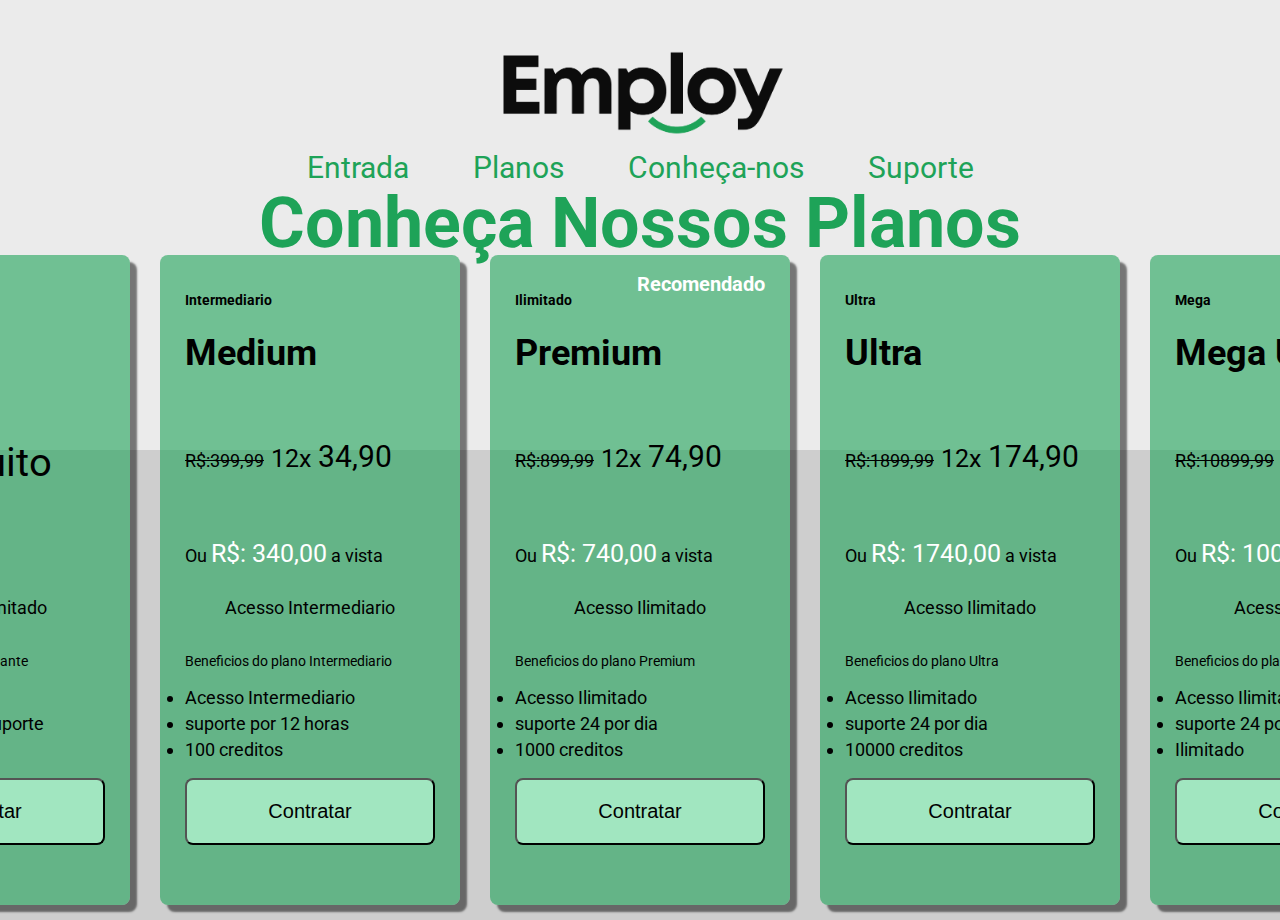
==== index.html @ 59247f31 "v1" ====
<!DOCTYPE html>
<html>

<head>
    <meta charset="UTF-8">
    <title>Employ</title>
    <link rel="stylesheet" href="./estilos/index.css">
    <link rel="stylesheet" href="./estilos/decoroacaoMenu.css">
    <link rel="preconnect" href="https://fonts.googleapis.com">
    <link rel="preconnect" href="https://fonts.gstatic.com" crossorigin>
    <link
        href="https://fonts.googleapis.com/css2?family=Oswald:wght@200..700&family=Roboto:ital,wght@0,100;0,300;0,400;0,500;0,700;0,900;1,100;1,300;1,400;1,500;1,700;1,900&display=swap"
        rel="stylesheet">
</head>

<body>



    <header class="menu">

        <div class="logo">

            <div class="fundoBranco"></div>
            <img class="logo" src="../assets/Employ-logo-cor-fundo-branco.png" alt="Erro">
        </div>
        </div>
        <div class="layerRecursos">
            <div class="recursos">
                <a class="recursosPerfil" href="">Entrada</a>


                <a class="recursosPerfil" incio href="">Planos</a>
                <a class="recursosPerfil" href="">Conheça-nos</a>
                <a class="recursosPerfil" href="">Suporte</a>
                <p>
                <h1 class="textoChamativo">Conheça Nossos Planos</h1>
                </p>
            </div>


    </header>






    <div class="container">
        <span class="TelaPagamento">
            <h3>Título do Card</h3>
            <p>Conteúdo do card aqui...</p>
        </span>

        <div class="card">
            <h2 class="textoCima">Gratis</h2>
            <h1>Standard</h1>

            <div class="labelPreco">
                <p class="valor">Gratuito</p>
            </div>
            <p class="texto1">
                Acesso Limitado
            </p>


            <p class="textoBeneficios">Beneficios do plano inciante</p>
            <ul class="listaVantagens">
                <li>Acesso Limitado</li>
                <li>Sem Acesso ao suporte</li>
                <li>0 creditos</li>
            </ul>
            <button class="botaoAssinar">Contratar</button>
        </div>

        <div class="card">
            <h2 class="textoCima">Intermediario</h2>

            <h1>Medium</h1>
            <div class="labelPreco">
                <p class="valorComPreco">
                    <s class="antigoValor">R$:399,99</s>
                    <span class="parcela">12x</span> 34,90
                </p>
                <p class="desconAvista">
                    Ou <span class="valorDescontoAvista">R$: 340,00</span> a vista
                </p>
            </div>

            <p class="texto1">Acesso Intermediario</p>

            <p class="textoBeneficios">Beneficios do plano Intermediario</p>
            <ul class="listaVantagens">
                <li>Acesso Intermediario</li>
                <li>suporte por 12 horas</li>
                <li>100 creditos</li>


            </ul>
            <button class="botaoAssinar">Contratar</button>
        </div>
        <div class="card">
            <h2 class="textoCima">Ilimitado <span class="textoCimaDesconto">Recomendado</span></h2>
            <h1 class="premium">Premium </h1>
            <div class="labelPreco">
                <p class="valorComPreco">
                    <s class="antigoValor">R$:899,99</s>
                    <span class="parcela">12x</span> 74,90
                </p>
                <p class="desconAvista">
                    Ou <span class="valorDescontoAvista">R$: 740,00</span> a vista
                </p>
            </div>

            <p class="texto1">Acesso Ilimitado</p>

            <p class="textoBeneficios">Beneficios do plano Premium</p>
            <ul class="listaVantagens">
                <li>Acesso Ilimitado</li>
                <li>suporte 24 por dia</li>
                <li>1000 creditos</li>


            </ul>
            <button class="botaoAssinar">Contratar</button>
        </div>

        <div class="card">
            <h2 class="textoCima">Ultra</h2>

            <h1>Ultra</h1>
            <div class="labelPreco">
                <p class="valorComPreco">
                    <s class="antigoValor">R$:1899,99</s>
                    <span class="parcela">12x</span> 174,90
                </p>
                <p class="desconAvista">
                    Ou <span class="valorDescontoAvista">R$: 1740,00</span> a vista
                </p>
            </div>

            <p class="texto1">Acesso Ilimitado</p>

            <p class="textoBeneficios">Beneficios do plano Ultra</p>
            <ul class="listaVantagens">
                <li>Acesso Ilimitado</li>
                <li>suporte 24 por dia</li>
                <li>10000 creditos</li>


            </ul>
            <button class="botaoAssinar">Contratar</button>
        </div>

        <div class="card">
            <h2 class="textoCima">Mega</h2>

            <h1>Mega Ultra</h1>
            <div class="labelPreco">
                <p class="valorComPreco">
                    <s class="antigoValor">R$:10899,99</s>
                    <span class="parcela">12x</span> 174,90
                </p>
                <p class="desconAvista">
                    Ou <span class="valorDescontoAvista">R$: 10000,00</span> a vista
                </p>
            </div>

            <p class="texto1">Acesso Ilimitado</p>

            <p class="textoBeneficios">Beneficios do plano Super Ultra</p>
            <ul class="listaVantagens">
                <li>Acesso Ilimitado</li>
                <li>suporte 24 por dia</li>
                <li>Ilimitado</li>


            </ul>
            <button class="botaoAssinar">Contratar</button>
        </div>


    </div>

</body>

<script src="/pages/script.js"></script>


</html>
---- estilos/index.css ----
body {

    font-family: "Roboto";
    background-color: #cecece;
    margin: 0;
    height: 100vh;
    display: flex;
    justify-content: center;
    align-items: center;

}



.container {
    margin-top: 260px;
    display: flex;
    flex-direction: row;
    justify-content: center;
    align-items: center;

}

.container>div {
    font-size: 18px;
    background-color: rgb(30, 163, 88, 0.6);
    display: inline-block;
    padding: 25px;
    border-radius: 8px;
    height: 600px;
    width: 250px;
    margin: 15px;
    box-shadow: 7px 7px 2px rgba(0, 0, 0, 0.5);
    z-index: 2;
}

.container>div:hover {
    background-color: rgba(22, 194, 97, 1);
    color: rgb(236, 236, 236);
    padding: 30px;

}

.textoCima {
    font-size: 14px;
    color: black;
}



.texto1 {
    text-align: center;

    border-radius: 5px;
    padding: 15px;
}

.botaoAssinar {
    width: 100%;
    border-radius: 8px;
    background-color: rgb(161, 230, 192);
    padding: 20px 10px;
    left: 70px;
    font-size: 20px;
}

.botaoAssinar:hover {
    background-color: rgb(30, 163, 88, 1);
    color: white;
}

.textoBeneficios {
    margin-top: 20px;
    font-size: 14px;
}

.listaVantagens {
    padding: 0;
    text-align: 400px;
}

.listaVantagens>li {
    margin-bottom: 5px;
}

.linhaAcesso {
    position: relative;
    top: -30px;
}


.labelPreco {

    width: 100%;
    height: 160px;
}

.valorDescontoAvista {
    color: white;
    font-size: 25px;
}

.valorComPreco {
    position: relative;
    top: 35px;
    font-size: 30px;
}

.antigoValor {
    font-size: 18px;
}

.parcela {
    font-size: 25px;
}

.desconAvista {
    margin-top: 100px;
}

.valor {
    position: relative;
    top: 35px;
    margin: 30px;
    font-size: 40px;
    text-align: center;
}



.textoChamativo {
    color: #1EA358;
    position: relative;
    font-size: 70px;
    top: -50px;
}



.layerRecursos {
    text-align: center;
}

.textoCimaDesconto {

    position: relative;
    float: right;
    color: white;
    font-size: 20px;
    top: -20px;
}

.dropdown-content {
    display: none;
    position: relative;
    background-color: #f9f9f9;
    min-width: 160px;
    box-shadow: 0px 8px 16px 0px rgba(0, 0, 0, 0.2);
    z-index: 1;
}

.dropdown-content a {
    color: black;
    padding: 12px 16px;
    text-decoration: none;
    display: block;
}

.dropdown-content a:hover {
    background-color: #f1f1f1;
}

.TelaPagamento {
    display: none;
}
---- estilos/decoroacaoMenu.css ----
.menu {
    position: absolute;
    top: 0;
    left: 0;
    width: 100%;
    background-color: rgb(235, 235, 235);
    height: 450px;
    text-align: center;
}

.recursosPerfil {
    color: #1EA358;
    font-size: 30px;
    text-decoration: none;
    position: relative;
    padding: 30px;
}

.recursosPerfil:hover {
    color: #025a1c;
}



.logo {
    height: 150px;

    position: relative;
    top: 8px;
}
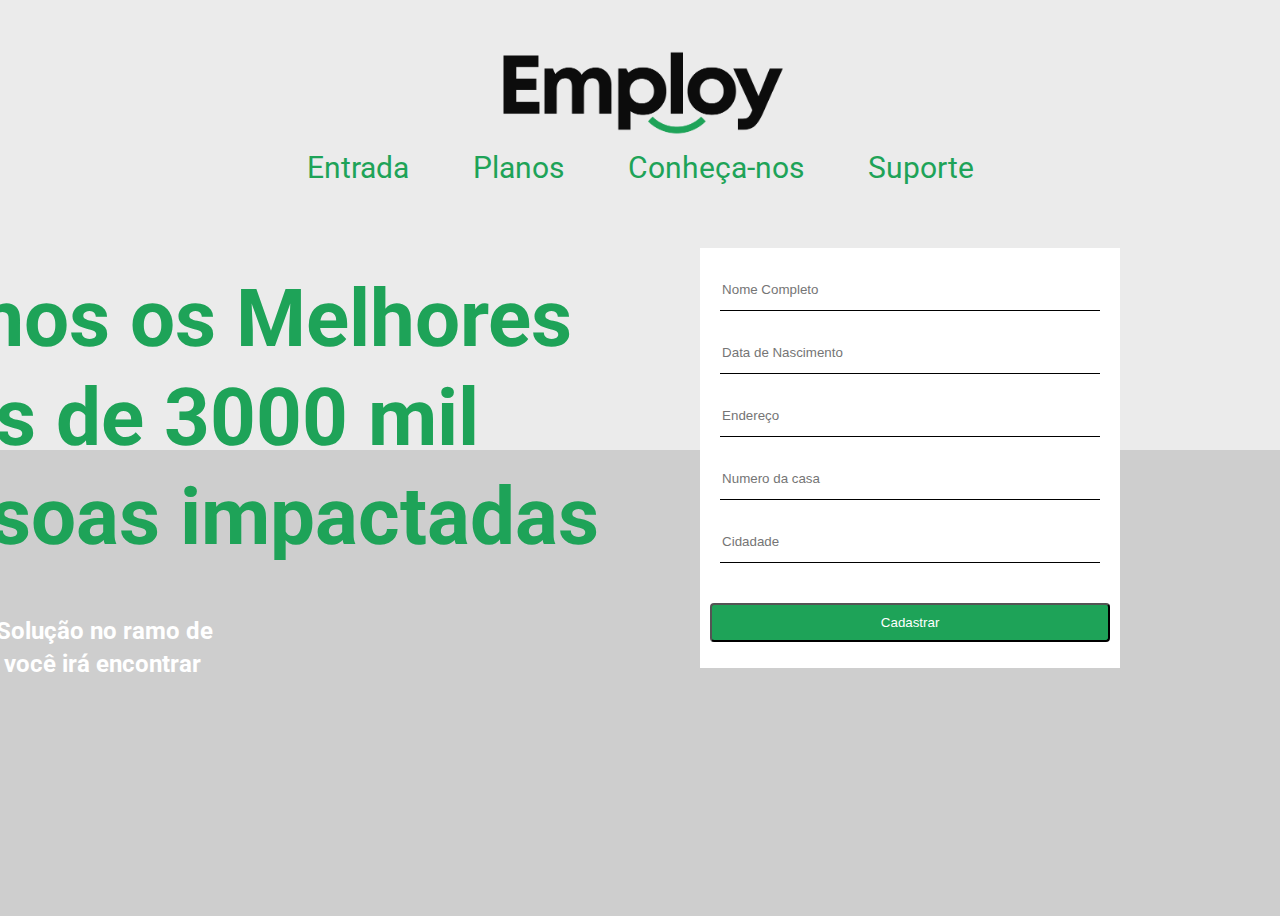
==== commit 7fd9f60b: "fix" ====
--- a/index.html
+++ b/index.html
@@ -1,190 +1,78 @@
 <!DOCTYPE html>
-<html>
+<html lang="en">
 
 <head>
     <meta charset="UTF-8">
-    <title>Employ</title>
-    <link rel="stylesheet" href="./estilos/index.css">
+    <meta name="viewport" content="width=device-width, initial-scale=1.0">
+    <title>Document</title>
     <link rel="stylesheet" href="./estilos/decoroacaoMenu.css">
+    <link rel="stylesheet" href="./estilos/telaEntrada.css">
     <link rel="preconnect" href="https://fonts.googleapis.com">
     <link rel="preconnect" href="https://fonts.gstatic.com" crossorigin>
     <link
         href="https://fonts.googleapis.com/css2?family=Oswald:wght@200..700&family=Roboto:ital,wght@0,100;0,300;0,400;0,500;0,700;0,900;1,100;1,300;1,400;1,500;1,700;1,900&display=swap"
         rel="stylesheet">
+
 </head>
 
 <body>
-
-
 
     <header class="menu">
 
         <div class="logo">
 
             <div class="fundoBranco"></div>
-            <img class="logo" src="../assets/Employ-logo-cor-fundo-branco.png" alt="Erro">
+            <img class="logo" src="./assets/Employ-logo-cor-fundo-branco.png" alt="Erro">
         </div>
         </div>
         <div class="layerRecursos">
             <div class="recursos">
-                <a class="recursosPerfil" href="">Entrada</a>
+                <a class="recursosPerfil" entradaSelf href="">Entrada</a>
+                <a class="recursosPerfil" planosIndex href="">Planos</a>
+                <a class="recursosPerfil" href="">Conheça-nos</a>
+                <a class="recursosPerfil" href="">Suporte</a>
+            </div>
+    </header>
 
 
-                <a class="recursosPerfil" incio href="">Planos</a>
-                <a class="recursosPerfil" href="">Conheça-nos</a>
-                <a class="recursosPerfil" href="">Suporte</a>
-                <p>
-                <h1 class="textoChamativo">Conheça Nossos Planos</h1>
+    <div class="layer">
+
+        <div class="layerPrincipalFoto">
+            <h1 class="textoPrincipal">Somos os Melhores <p>Mais de 3000 mil
+                <p>pessoas impactadas</p>
                 </p>
-            </div>
+            </h1>
 
+            <h2 class="textoSecundario">A princiapal Solução no ramo de<p>serviços que você irá encontrar</p>
+            </h2>
 
-    </header>
+        </div>
+
+        <div class="cadastro">
+            <form action="./pages/telaPlanos.html" class="orgTextInput">
+                <input type="text" class="campoTexto" placeholder="Nome Completo">
+                <input type="text" class="campoTexto" placeholder="Data de Nascimento">
+                <input type="text" class="campoTexto" placeholder="Endereço">
+                <input type="text" class="campoTexto" placeholder="Numero da casa">
+                <input type="text" class="campoTexto" placeholder="Cidadade">
 
 
 
 
 
+                <button class="botaoCadastro">Cadastrar</button>
 
-    <div class="container">
-        <span class="TelaPagamento">
-            <h3>Título do Card</h3>
-            <p>Conteúdo do card aqui...</p>
-        </span>
-
-        <div class="card">
-            <h2 class="textoCima">Gratis</h2>
-            <h1>Standard</h1>
-
-            <div class="labelPreco">
-                <p class="valor">Gratuito</p>
-            </div>
-            <p class="texto1">
-                Acesso Limitado
-            </p>
+            </form>
+        </div>
 
 
-            <p class="textoBeneficios">Beneficios do plano inciante</p>
-            <ul class="listaVantagens">
-                <li>Acesso Limitado</li>
-                <li>Sem Acesso ao suporte</li>
-                <li>0 creditos</li>
-            </ul>
-            <button class="botaoAssinar">Contratar</button>
-        </div>
-
-        <div class="card">
-            <h2 class="textoCima">Intermediario</h2>
-
-            <h1>Medium</h1>
-            <div class="labelPreco">
-                <p class="valorComPreco">
-                    <s class="antigoValor">R$:399,99</s>
-                    <span class="parcela">12x</span> 34,90
-                </p>
-                <p class="desconAvista">
-                    Ou <span class="valorDescontoAvista">R$: 340,00</span> a vista
-                </p>
-            </div>
-
-            <p class="texto1">Acesso Intermediario</p>
-
-            <p class="textoBeneficios">Beneficios do plano Intermediario</p>
-            <ul class="listaVantagens">
-                <li>Acesso Intermediario</li>
-                <li>suporte por 12 horas</li>
-                <li>100 creditos</li>
-
-
-            </ul>
-            <button class="botaoAssinar">Contratar</button>
-        </div>
-        <div class="card">
-            <h2 class="textoCima">Ilimitado <span class="textoCimaDesconto">Recomendado</span></h2>
-            <h1 class="premium">Premium </h1>
-            <div class="labelPreco">
-                <p class="valorComPreco">
-                    <s class="antigoValor">R$:899,99</s>
-                    <span class="parcela">12x</span> 74,90
-                </p>
-                <p class="desconAvista">
-                    Ou <span class="valorDescontoAvista">R$: 740,00</span> a vista
-                </p>
-            </div>
-
-            <p class="texto1">Acesso Ilimitado</p>
-
-            <p class="textoBeneficios">Beneficios do plano Premium</p>
-            <ul class="listaVantagens">
-                <li>Acesso Ilimitado</li>
-                <li>suporte 24 por dia</li>
-                <li>1000 creditos</li>
-
-
-            </ul>
-            <button class="botaoAssinar">Contratar</button>
-        </div>
-
-        <div class="card">
-            <h2 class="textoCima">Ultra</h2>
-
-            <h1>Ultra</h1>
-            <div class="labelPreco">
-                <p class="valorComPreco">
-                    <s class="antigoValor">R$:1899,99</s>
-                    <span class="parcela">12x</span> 174,90
-                </p>
-                <p class="desconAvista">
-                    Ou <span class="valorDescontoAvista">R$: 1740,00</span> a vista
-                </p>
-            </div>
-
-            <p class="texto1">Acesso Ilimitado</p>
-
-            <p class="textoBeneficios">Beneficios do plano Ultra</p>
-            <ul class="listaVantagens">
-                <li>Acesso Ilimitado</li>
-                <li>suporte 24 por dia</li>
-                <li>10000 creditos</li>
-
-
-            </ul>
-            <button class="botaoAssinar">Contratar</button>
-        </div>
-
-        <div class="card">
-            <h2 class="textoCima">Mega</h2>
-
-            <h1>Mega Ultra</h1>
-            <div class="labelPreco">
-                <p class="valorComPreco">
-                    <s class="antigoValor">R$:10899,99</s>
-                    <span class="parcela">12x</span> 174,90
-                </p>
-                <p class="desconAvista">
-                    Ou <span class="valorDescontoAvista">R$: 10000,00</span> a vista
-                </p>
-            </div>
-
-            <p class="texto1">Acesso Ilimitado</p>
-
-            <p class="textoBeneficios">Beneficios do plano Super Ultra</p>
-            <ul class="listaVantagens">
-                <li>Acesso Ilimitado</li>
-                <li>suporte 24 por dia</li>
-                <li>Ilimitado</li>
-
-
-            </ul>
-            <button class="botaoAssinar">Contratar</button>
-        </div>
 
 
     </div>
 
+
 </body>
 
-<script src="/pages/script.js"></script>
-
+<script src="./pages/script.js"></script>
 
 </html>--- a/estilos/telaEntrada.css
+++ b/estilos/telaEntrada.css
@@ -0,0 +1,79 @@
+body {
+    font-family: 'ROBOTO';
+    background-color: #cecece;
+    display: flex;
+    align-items: center;
+    justify-content: center;
+    height: 100vh;
+}
+
+.layer {
+    position: relative;
+    height: 500px;
+    width: 100%;
+    display: flex;
+    flex-direction: row;
+    justify-content: center;
+    align-items: center;
+    z-index: 1;
+    left: -200px;
+}
+
+.cadastro {
+    padding: 10px;
+    background-color: white;
+    height: 400px;
+    width: 400px;
+    position: relative;
+    left: 8%;
+}
+
+.textoPrincipal {
+    font-size: 80px;
+    color: #1EA358;
+
+}
+
+p {
+    margin: 5px 0;
+}
+
+.textoSecundario {
+    position: relative;
+    color: white;
+
+}
+
+.orgTextInput {
+
+    display: flex;
+
+    flex-direction: column;
+    top: -240px;
+    left: -80px;
+}
+
+.campoTexto {
+    border: none;
+    border-bottom: 1px solid black;
+    outline: none;
+    height: 40px;
+    margin: 10px;
+
+}
+
+.campoTexto:focus {
+    border-bottom: 2px solid #1EA358;
+}
+
+.botaoCadastro {
+    color: white;
+    background-color: #1EA358;
+    margin: 30px 0;
+    border-radius: 4px;
+    padding: 10px 0;
+}
+
+.botaoCadastro:hover {
+    background-color: #096e35;
+}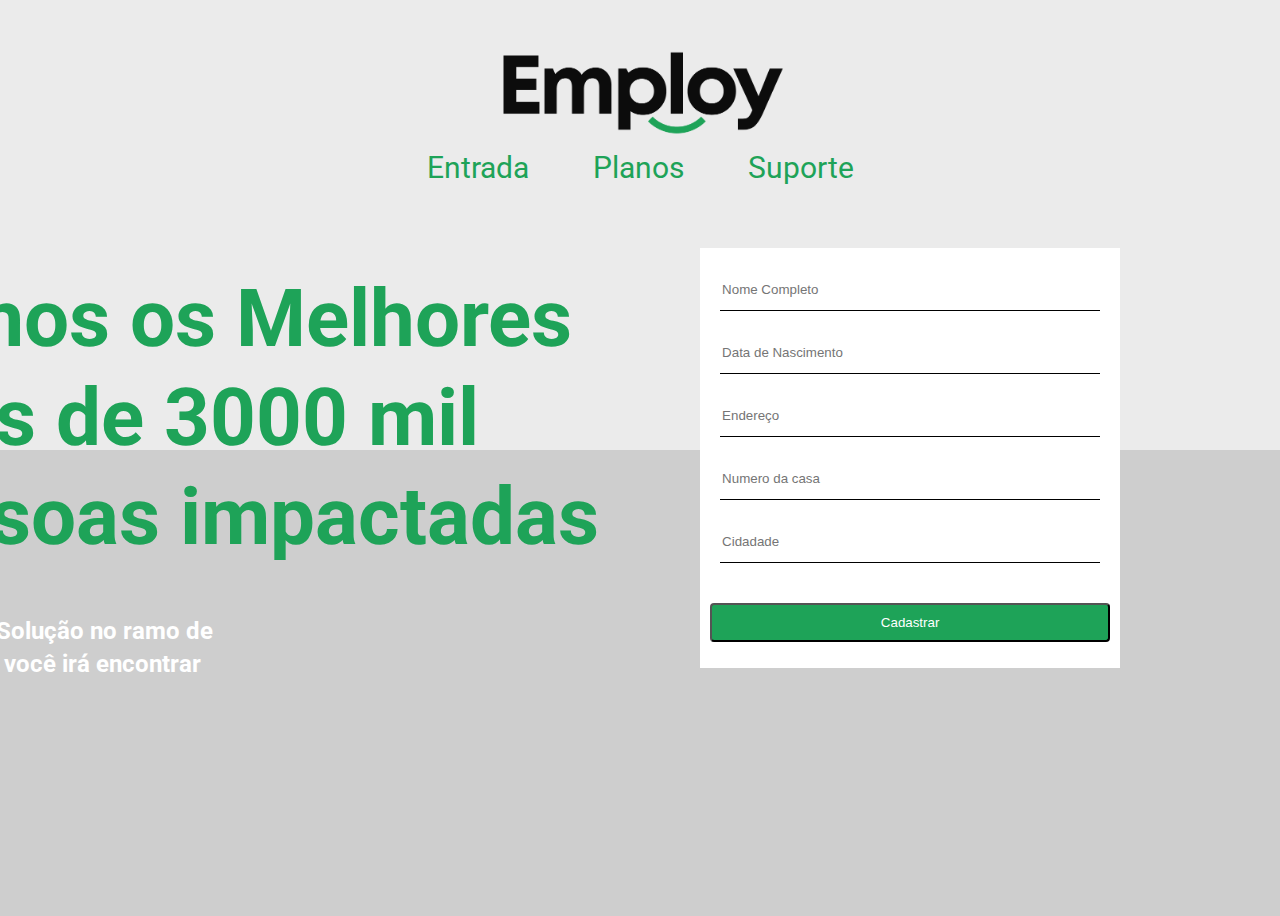
==== commit c6f691e6: "Projeto Completo" ====
--- a/index.html
+++ b/index.html
@@ -4,7 +4,7 @@
 <head>
     <meta charset="UTF-8">
     <meta name="viewport" content="width=device-width, initial-scale=1.0">
-    <title>Document</title>
+    <title>Employ</title>
     <link rel="stylesheet" href="./estilos/decoroacaoMenu.css">
     <link rel="stylesheet" href="./estilos/telaEntrada.css">
     <link rel="preconnect" href="https://fonts.googleapis.com">
@@ -28,9 +28,8 @@
         <div class="layerRecursos">
             <div class="recursos">
                 <a class="recursosPerfil" entradaSelf href="">Entrada</a>
-                <a class="recursosPerfil" planosIndex href="">Planos</a>
-                <a class="recursosPerfil" href="">Conheça-nos</a>
-                <a class="recursosPerfil" href="">Suporte</a>
+                <a class="recursosPerfil" planosIndex href="./pages/telaPlanos.html">Planos</a>
+                <a class="recursosPerfil" href="./pages/telaSuporte.html">Suporte</a>
             </div>
     </header>
 
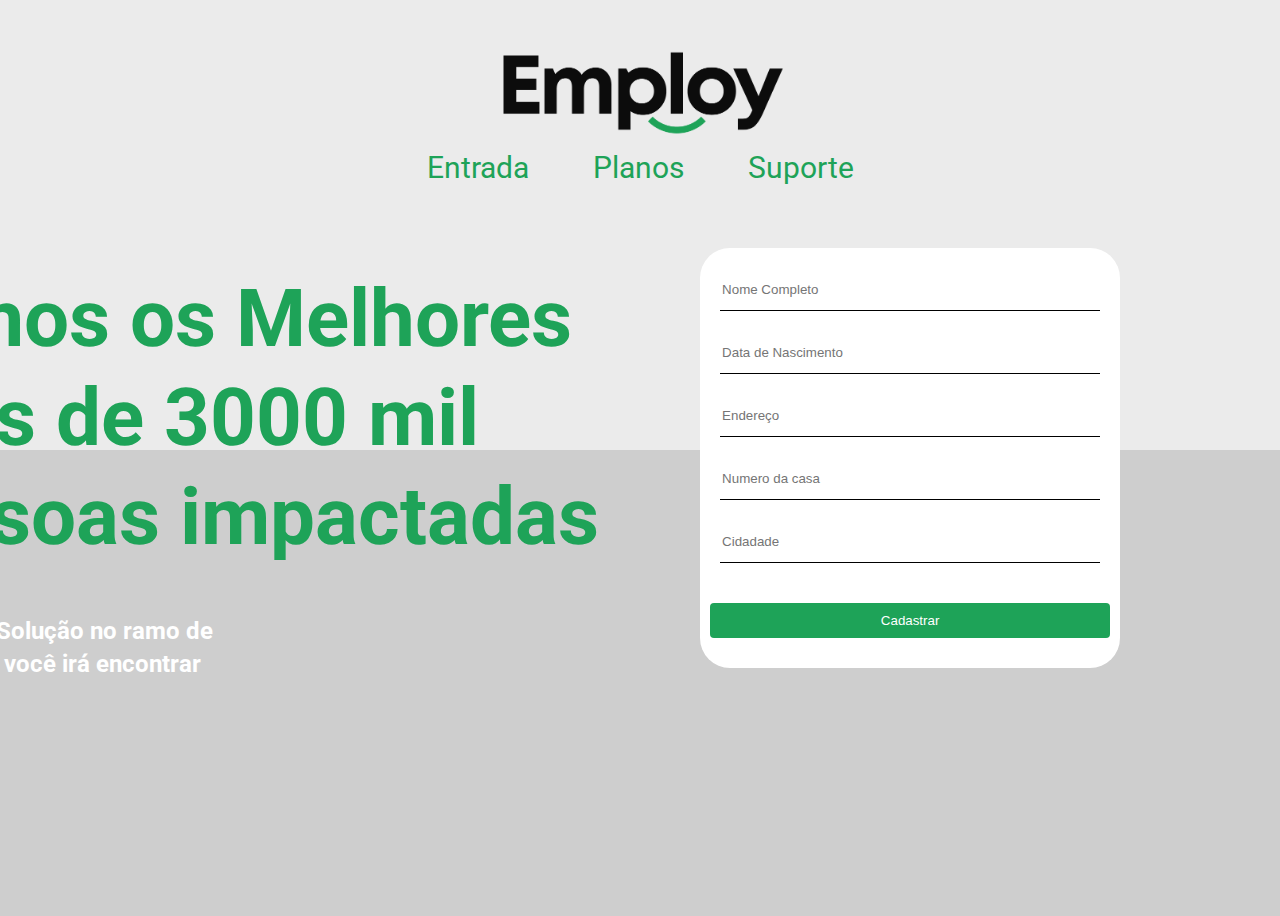
==== commit abbd50ed: "cores fixadas" ====
--- a/index.html
+++ b/index.html
@@ -6,7 +6,7 @@
     <meta name="viewport" content="width=device-width, initial-scale=1.0">
     <title>Employ</title>
     <link rel="stylesheet" href="./estilos/decoroacaoMenu.css">
-    <link rel="stylesheet" href="./estilos/telaEntrada.css">
+    <link rel="stylesheet" href="./estilos/index.css">
     <link rel="preconnect" href="https://fonts.googleapis.com">
     <link rel="preconnect" href="https://fonts.gstatic.com" crossorigin>
     <link
--- a/estilos/index.css
+++ b/estilos/index.css
@@ -0,0 +1,81 @@
+body {
+    font-family: 'ROBOTO';
+    background-color: #cecece;
+    display: flex;
+    align-items: center;
+    justify-content: center;
+    height: 100vh;
+}
+
+.layer {
+    position: relative;
+    height: 500px;
+    width: 100%;
+    display: flex;
+    flex-direction: row;
+    justify-content: center;
+    align-items: center;
+    z-index: 1;
+    left: -200px;
+}
+
+.cadastro {
+    border-radius: 30px;
+    padding: 10px;
+    background-color: white;
+    height: 400px;
+    width: 400px;
+    position: relative;
+    left: 8%;
+}
+
+.textoPrincipal {
+    font-size: 80px;
+    color: #1EA358;
+
+}
+
+p {
+    margin: 5px 0;
+}
+
+.textoSecundario {
+    position: relative;
+    color: white;
+
+}
+
+.orgTextInput {
+
+    display: flex;
+
+    flex-direction: column;
+    top: -240px;
+    left: -80px;
+}
+
+.campoTexto {
+    border: none;
+    border-bottom: 1px solid black;
+    outline: none;
+    height: 40px;
+    margin: 10px;
+
+}
+
+.campoTexto:focus {
+    border-bottom: 2px solid #1EA358;
+}
+
+.botaoCadastro {
+    border: none;
+    color: white;
+    background-color: #1EA358;
+    margin: 30px 0;
+    border-radius: 4px;
+    padding: 10px 0;
+}
+
+.botaoCadastro:hover {
+    background-color: #096e35;
+}